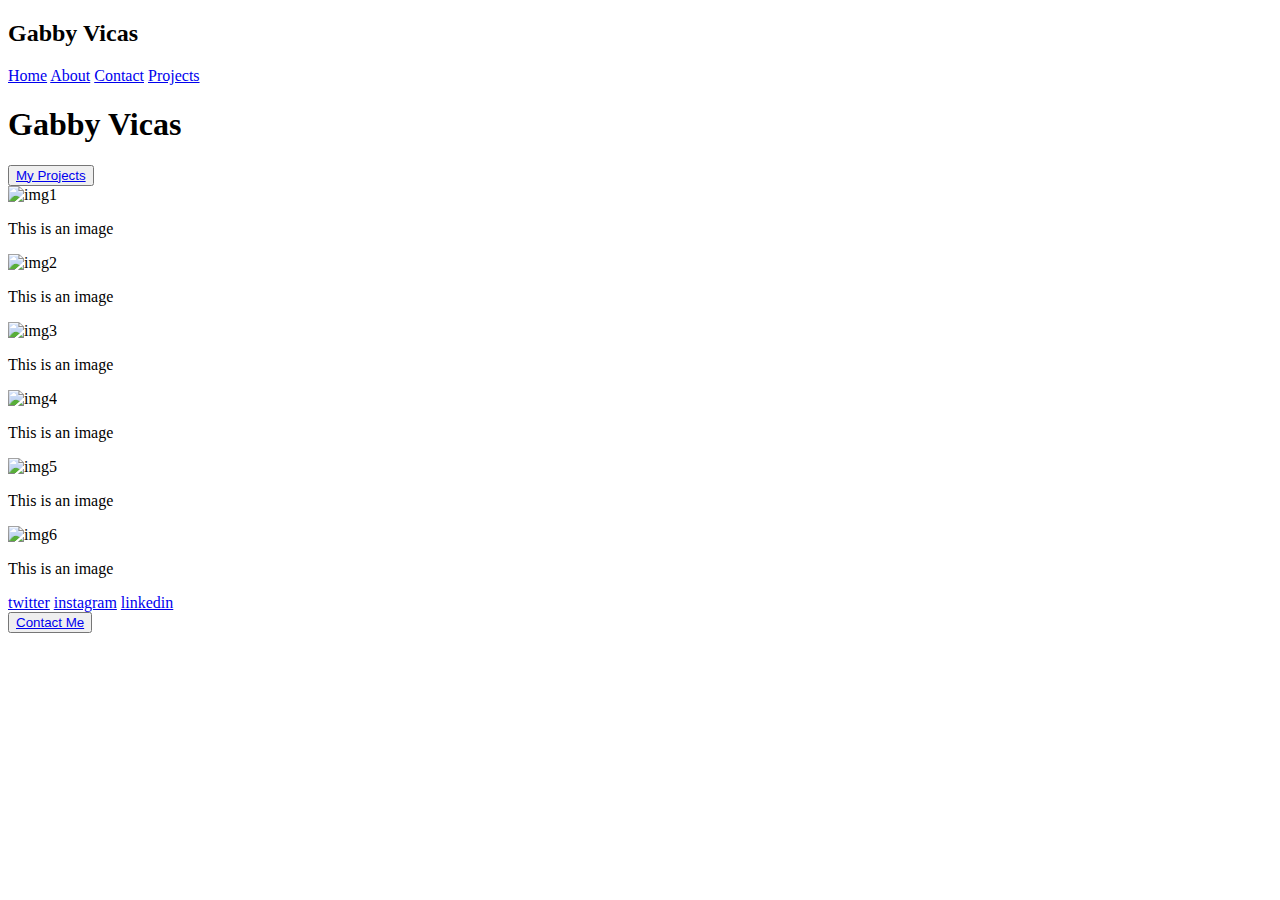
==== index.html @ d7843cb9 "changed navication links to folders on computer" ====
<!DOCTYPE html>
<html lang="en">
<head>
    <meta charset="UTF-8">
    <meta name="viewport" content="width=device-width, initial-scale=1.0">
    <link href="/Users/gabbyvicas/Documents/LambdaProjects/User-Interface-II/style/index.css" rel="stylesheet">
    <title>Home Page</title>
</head>
<body>
    <header>
    <nav>
        <div class="headername">
        <h2>Gabby Vicas</h2>
        </div>
        <div class="navmenu">
            <a href="index.html" class="homenav">Home</a>
                    <a href="about.html" class="aboutnav">About</a>
                    <a href="contact.html" class="contactnav">Contact</a>
                    <a href="projects.html" class="projectsnav">Projects</a>
        </div>
        </nav> 
     </header>
     <section class="mainheroimage">
        <div class="maintitle">
            <h1>Gabby Vicas</h1>
        </div>
            <button class="myprojectsbutton"><a href="projects.html">My Projects</a></button>
     </section>    
    <section class="projectimages">
        <div class="topimages">
        <div class="topleft">
            <img src="https://picsum.photos/400/400" alt="img1">
            <p>This is an image</p>
        </div>
        <div class="topcenter">
            <img src="https://picsum.photos/400/400" alt="img2">
            <p>This is an image</p>
        </div>
        <div class="topright">
            <img src="https://picsum.photos/400/400" alt="img3">
            <p>This is an image</p>
            </div>
        </div>
        <div class="bottomimages">
        <div class="bottomleft">
            <img src="https://picsum.photos/400/400" alt="img4">
            <p>This is an image</p>
        </div>
        <div class="bottomcenter">
            <img src="https://picsum.photos/400/400" alt="img5">
            <p>This is an image</p>
        </div>
        <div class="bottomright">
            <img src="https://picsum.photos/400/400" alt="img6">
            <p>This is an image</p>
            </div>
        </div>
    </section>
    <footer>
        <nav class="socialmedia">
            <a href="https://twitter.com/GabbyVicas">twitter</a>
            <a href="https://www.instagram.com/gabbyvicas/">instagram</a>
            <a href="https://www.linkedin.com/feed/">linkedin</a>
        </nav>
        <button class="footerbutton"><a href="contact.html">Contact Me</a></button>
    </footer>
</body>
</html>
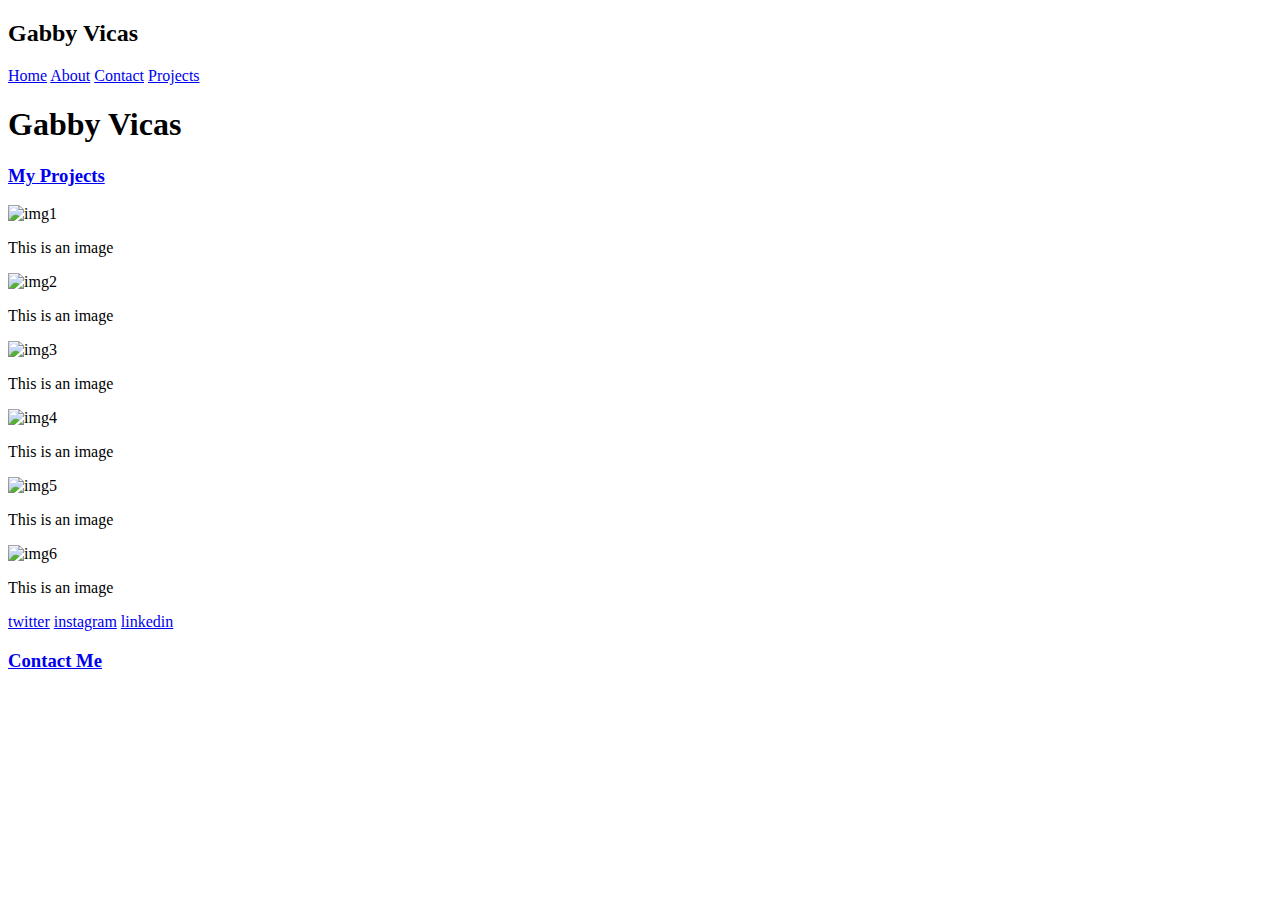
==== commit d700b7de: "changed html and css" ====
--- a/index.html
+++ b/index.html
@@ -2,7 +2,7 @@
 <html lang="en">
 <head>
     <meta charset="UTF-8">
-    <meta name="viewport" content="width=device-width, initial-scale=1.0">
+    <meta name="viewport" content="width=device-width, initial-scale=1.0"> 
     <link href="/Users/gabbyvicas/Documents/LambdaProjects/User-Interface-II/style/index.css" rel="stylesheet">
     <title>Home Page</title>
 </head>
@@ -10,24 +10,24 @@
     <header>
     <nav>
         <div class="headername">
-        <h2>Gabby Vicas</h2>
+            <h2>Gabby Vicas</h2>
         </div>
-        <div class="navmenu">
-            <a href="index.html" class="homenav">Home</a>
+            <div class="navmenu">
+                <a href="index.html" class="homenav">Home</a>
                     <a href="about.html" class="aboutnav">About</a>
                     <a href="contact.html" class="contactnav">Contact</a>
                     <a href="projects.html" class="projectsnav">Projects</a>
+            </div>
+    </nav> 
+     </header>
+<section class="mainheroimage">
+    <div class="maintitle">
+        <h1>Gabby Vicas</h1>
+        <div  class="myprojectslink">
+        <a href="projects.html"><h3>My Projects</h3></a>
         </div>
-        </nav> 
-     </header>
-     <section class="mainheroimage">
-        <div class="maintitle">
-            <h1>Gabby Vicas</h1>
-        </div>
-            <button class="myprojectsbutton"><a href="projects.html">My Projects</a></button>
      </section>    
     <section class="projectimages">
-        <div class="topimages">
         <div class="topleft">
             <img src="https://picsum.photos/400/400" alt="img1">
             <p>This is an image</p>
@@ -40,8 +40,6 @@
             <img src="https://picsum.photos/400/400" alt="img3">
             <p>This is an image</p>
             </div>
-        </div>
-        <div class="bottomimages">
         <div class="bottomleft">
             <img src="https://picsum.photos/400/400" alt="img4">
             <p>This is an image</p>
@@ -54,7 +52,6 @@
             <img src="https://picsum.photos/400/400" alt="img6">
             <p>This is an image</p>
             </div>
-        </div>
     </section>
     <footer>
         <nav class="socialmedia">
@@ -62,7 +59,7 @@
             <a href="https://www.instagram.com/gabbyvicas/">instagram</a>
             <a href="https://www.linkedin.com/feed/">linkedin</a>
         </nav>
-        <button class="footerbutton"><a href="contact.html">Contact Me</a></button>
+        <a href="contact.html"><h3>Contact Me</h3></a></button>
     </footer>
 </body>
 </html>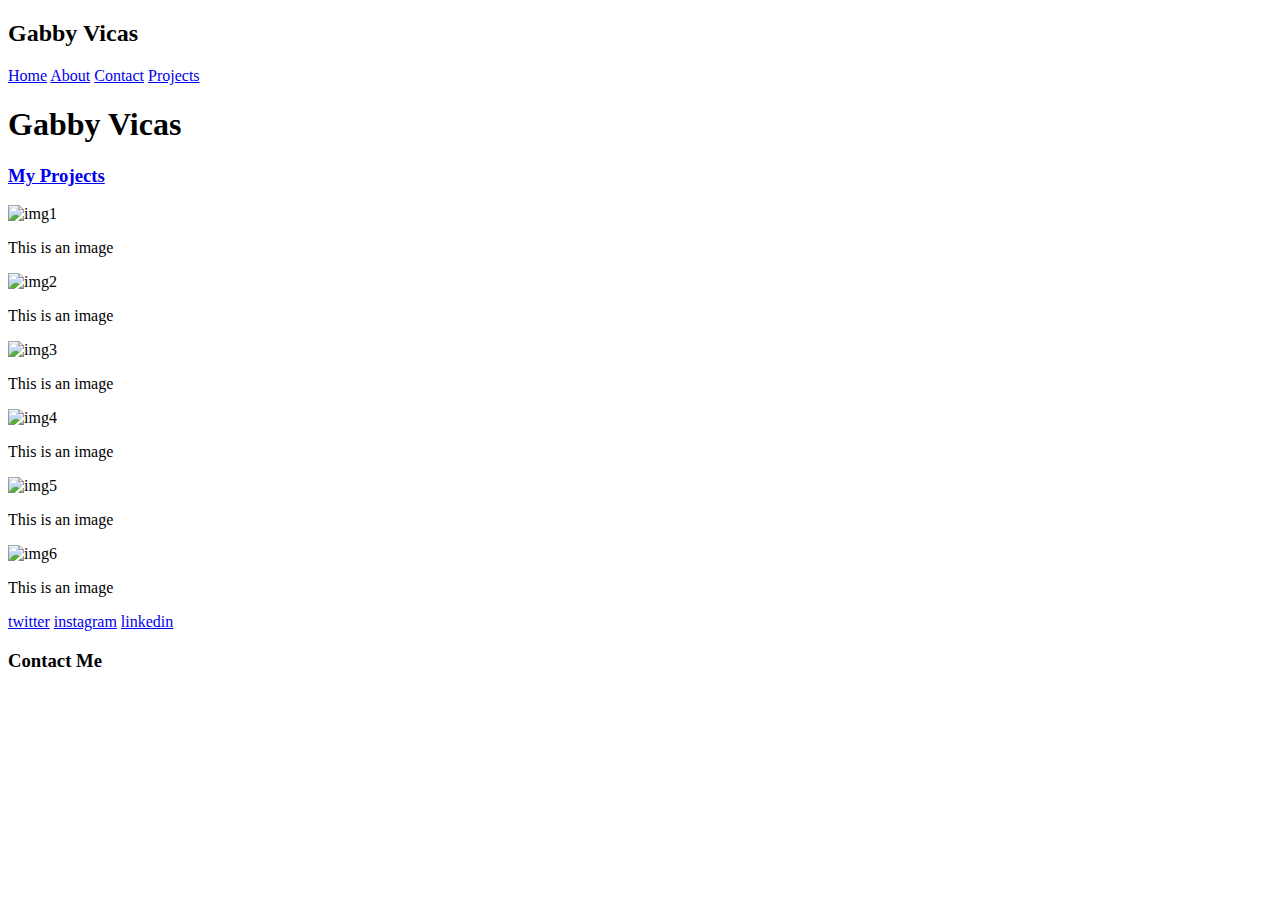
==== commit f4bd9831: "added more css and html" ====
--- a/index.html
+++ b/index.html
@@ -3,6 +3,7 @@
 <head>
     <meta charset="UTF-8">
     <meta name="viewport" content="width=device-width, initial-scale=1.0"> 
+    <link href="https://fonts.googleapis.com/css2?family=Indie+Flower&family=Lato&display=swap" rel="stylesheet">
     <link href="/Users/gabbyvicas/Documents/LambdaProjects/User-Interface-II/style/index.css" rel="stylesheet">
     <title>Home Page</title>
 </head>
@@ -23,43 +24,42 @@
 <section class="mainheroimage">
     <div class="maintitle">
         <h1>Gabby Vicas</h1>
-        <div  class="myprojectslink">
         <a href="projects.html"><h3>My Projects</h3></a>
-        </div>
-     </section>    
-    <section class="projectimages">
-        <div class="topleft">
-            <img src="https://picsum.photos/400/400" alt="img1">
-            <p>This is an image</p>
-        </div>
-        <div class="topcenter">
-            <img src="https://picsum.photos/400/400" alt="img2">
-            <p>This is an image</p>
-        </div>
-        <div class="topright">
-            <img src="https://picsum.photos/400/400" alt="img3">
-            <p>This is an image</p>
-            </div>
-        <div class="bottomleft">
-            <img src="https://picsum.photos/400/400" alt="img4">
-            <p>This is an image</p>
-        </div>
-        <div class="bottomcenter">
-            <img src="https://picsum.photos/400/400" alt="img5">
-            <p>This is an image</p>
-        </div>
-        <div class="bottomright">
-            <img src="https://picsum.photos/400/400" alt="img6">
-            <p>This is an image</p>
-            </div>
-    </section>
+    </div>
+</section>    
+<section class="projectimages">
+    <div class="topleft">
+        <img src="https://picsum.photos/400/400" alt="img1">
+        <p>This is an image</p>
+    </div>
+    <div class="topcenter">
+        <img src="https://picsum.photos/400/400" alt="img2">
+        <p>This is an image</p>
+    </div>
+    <div class="topright">
+       <img src="https://picsum.photos/400/400" alt="img3">
+        <p>This is an image</p>
+    </div>
+    <div class="bottomleft">
+        <img src="https://picsum.photos/400/400" alt="img4">
+        <p>This is an image</p>
+    </div>
+    <div class="bottomcenter">
+     <img src="https://picsum.photos/400/400" alt="img5">
+     <p>This is an image</p>
+    </div>
+    <div class="bottomright">
+        <img src="https://picsum.photos/400/400" alt="img6">
+         <p>This is an image</p>
+    </div>
+</section>
     <footer>
         <nav class="socialmedia">
             <a href="https://twitter.com/GabbyVicas">twitter</a>
             <a href="https://www.instagram.com/gabbyvicas/">instagram</a>
             <a href="https://www.linkedin.com/feed/">linkedin</a>
         </nav>
-        <a href="contact.html"><h3>Contact Me</h3></a></button>
+        <h3>Contact Me</h3></a>
     </footer>
 </body>
 </html>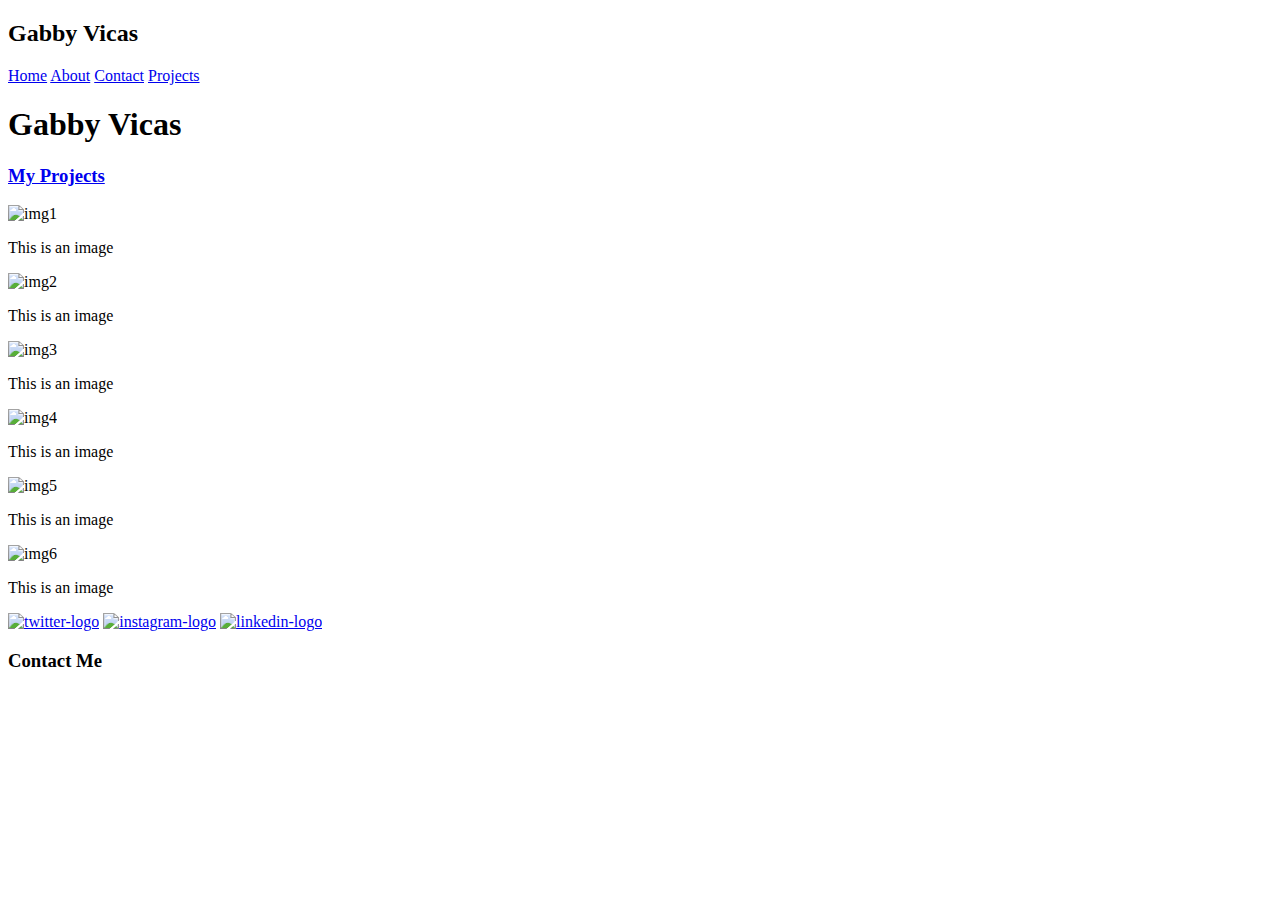
==== commit 45aff913: "added responsive design" ====
--- a/index.html
+++ b/index.html
@@ -4,7 +4,7 @@
     <meta charset="UTF-8">
     <meta name="viewport" content="width=device-width, initial-scale=1.0"> 
     <link href="https://fonts.googleapis.com/css2?family=Indie+Flower&family=Lato&display=swap" rel="stylesheet">
-    <link href="/Users/gabbyvicas/Documents/LambdaProjects/User-Interface-II/style/index.css" rel="stylesheet">
+    <link href="../User-Interface-II/style/index.css" rel="stylesheet">
     <title>Home Page</title>
 </head>
 <body>
@@ -54,12 +54,15 @@
     </div>
 </section>
     <footer>
-        <nav class="socialmedia">
-            <a href="https://twitter.com/GabbyVicas">twitter</a>
-            <a href="https://www.instagram.com/gabbyvicas/">instagram</a>
-            <a href="https://www.linkedin.com/feed/">linkedin</a>
-        </nav>
-        <h3>Contact Me</h3></a>
+        <div class="socialmedialinks">
+            <a href="https://twitter.com/GabbyVicas" target="_blank"><img src="../User-Interface-II/images/iconmonstr-twitter-1-240.png" alt="twitter-logo"></a>
+            <a href="https://www.instagram.com/gabbyvicas/" target="_blank"><img src="../User-Interface-II/images/iconmonstr-instagram-11-240.png" alt="instagram-logo"></a>
+            <a href="https://www.linkedin.com/feed/" target="_blank"><img src="../User-Interface-II/images/iconmonstr-linkedin-3-240.png" alt="linkedin-logo"></a>
+        </div>
+        <div class="contactlink">
+            <h3>Contact Me</h3>
+        </div>
+        
     </footer>
 </body>
 </html>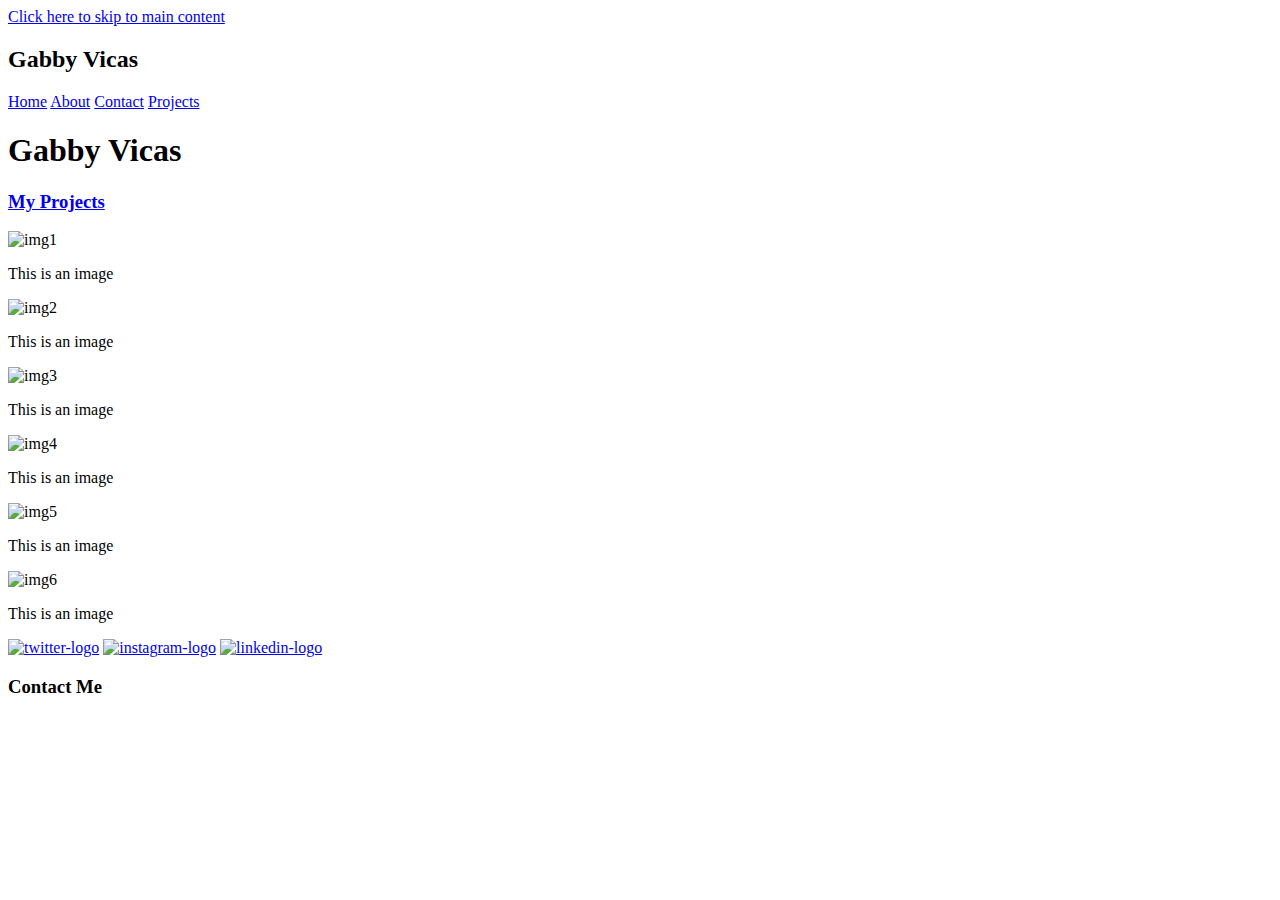
==== commit cd417f50: "added accecibility html/css" ====
--- a/index.html
+++ b/index.html
@@ -8,6 +8,7 @@
     <title>Home Page</title>
 </head>
 <body>
+    <a class="visually-hidden" href="#main-content">Click here to skip to main content</a>
     <header>
     <nav>
         <div class="headername">
@@ -21,6 +22,7 @@
             </div>
     </nav> 
      </header>
+     <span id="main-content"></span>
 <section class="mainheroimage">
     <div class="maintitle">
         <h1>Gabby Vicas</h1>
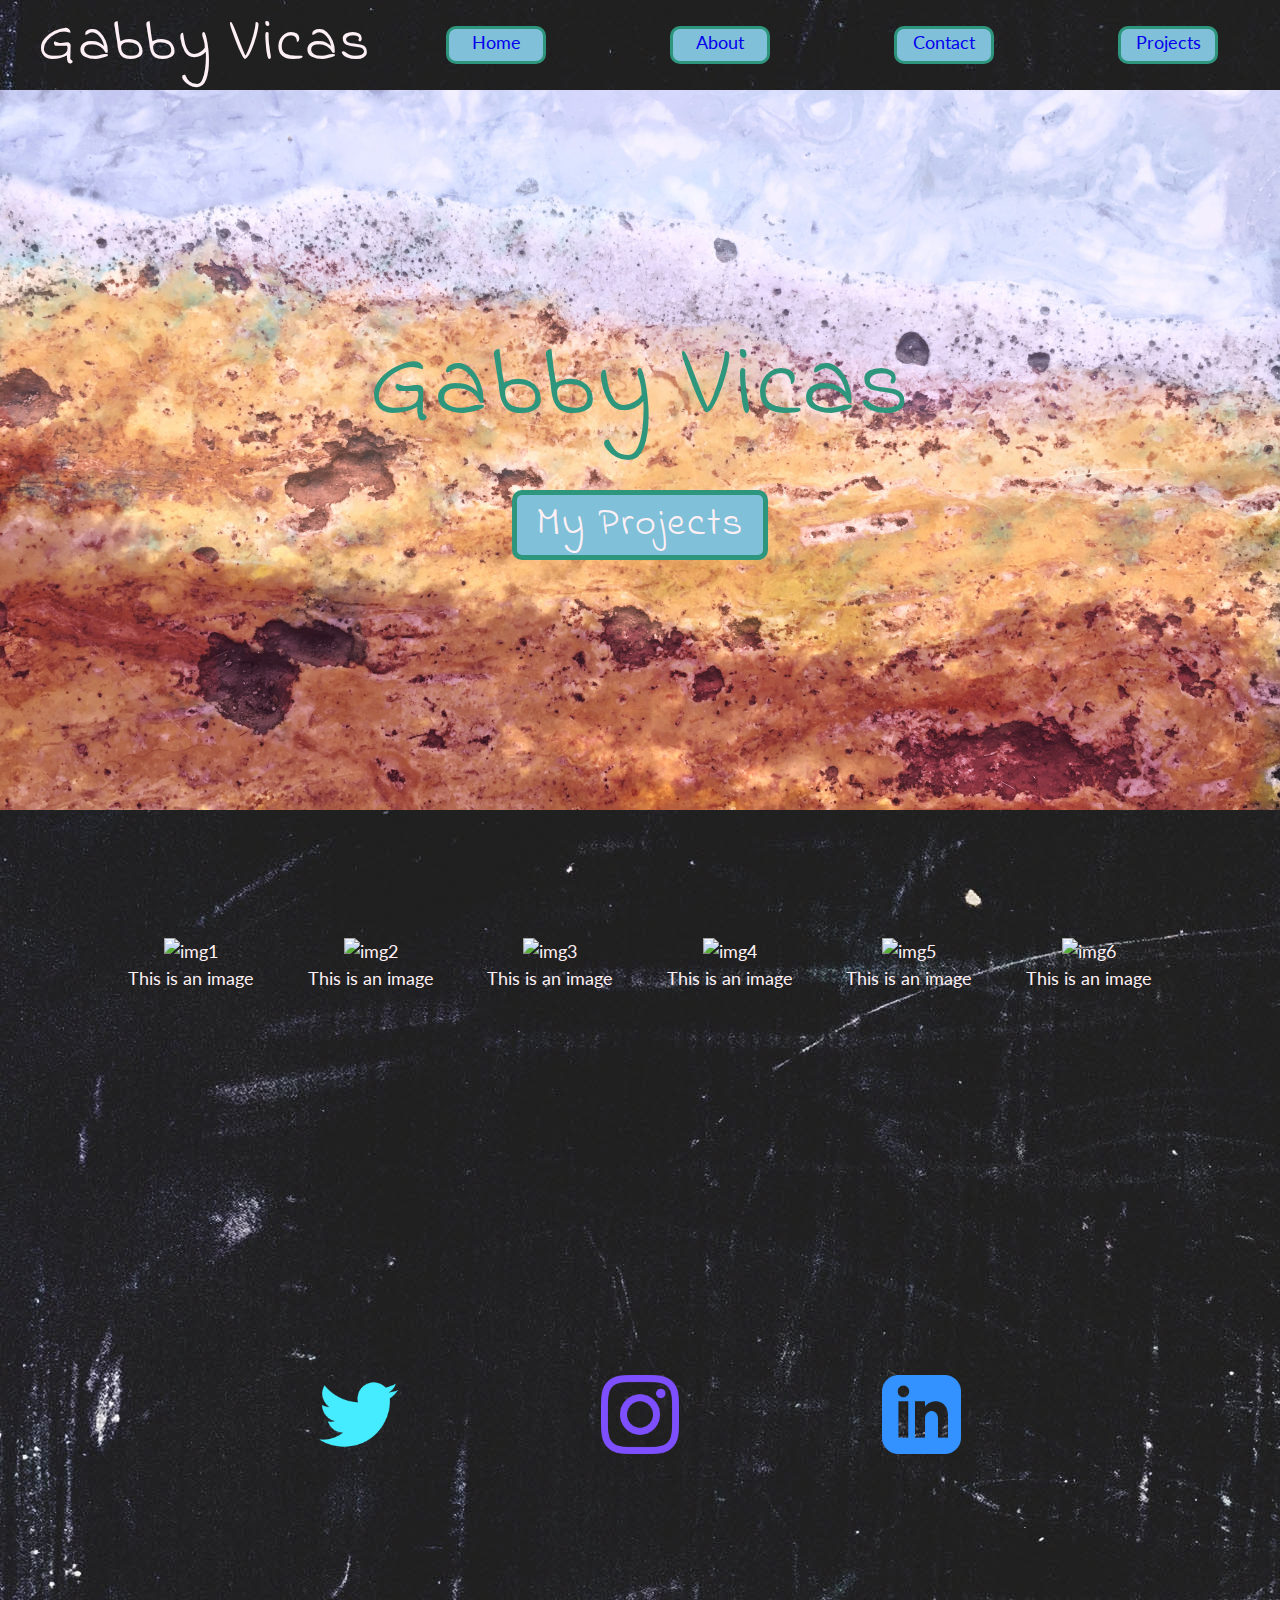
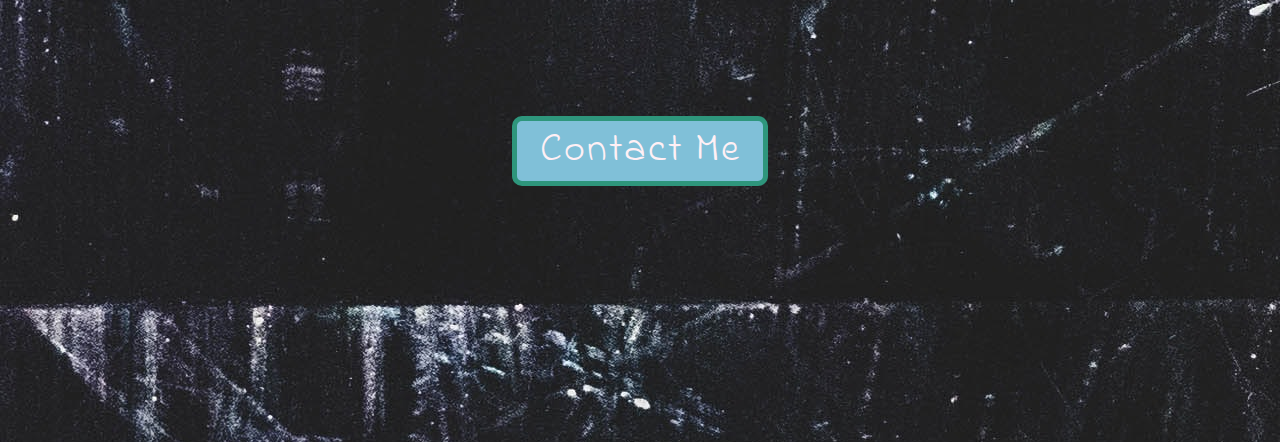
==== commit bc0317b2: "fixed styling issues" ====
--- a/index.html
+++ b/index.html
@@ -4,7 +4,7 @@
     <meta charset="UTF-8">
     <meta name="viewport" content="width=device-width, initial-scale=1.0"> 
     <link href="https://fonts.googleapis.com/css2?family=Indie+Flower&family=Lato&display=swap" rel="stylesheet">
-    <link href="../User-Interface-II/style/index.css" rel="stylesheet">
+    <link href="./style/index.css" rel="stylesheet">
     <title>Home Page</title>
 </head>
 <body>
@@ -57,9 +57,9 @@
 </section>
     <footer>
         <div class="socialmedialinks">
-            <a href="https://twitter.com/GabbyVicas" target="_blank"><img src="../User-Interface-II/images/iconmonstr-twitter-1-240.png" alt="twitter-logo"></a>
-            <a href="https://www.instagram.com/gabbyvicas/" target="_blank"><img src="../User-Interface-II/images/iconmonstr-instagram-11-240.png" alt="instagram-logo"></a>
-            <a href="https://www.linkedin.com/feed/" target="_blank"><img src="../User-Interface-II/images/iconmonstr-linkedin-3-240.png" alt="linkedin-logo"></a>
+            <a href="https://twitter.com/GabbyVicas" target="_blank"><img src="/images/iconmonstr-twitter-1-240.png" alt="twitter-logo"></a>
+            <a href="https://www.instagram.com/gabbyvicas/" target="_blank"><img src="./images/iconmonstr-instagram-11-240.png" alt="instagram-logo"></a>
+            <a href="https://www.linkedin.com/feed/" target="_blank"><img src="./images/iconmonstr-linkedin-3-240.png" alt="linkedin-logo"></a>
         </div>
         <div class="contactlink">
             <h3>Contact Me</h3>
--- a/style/index.css
+++ b/style/index.css
@@ -0,0 +1,298 @@
+/* css reset*/
+
+html, body, div, span, applet, object, iframe,
+h1, h2, h3, h4, h5, h6, p, blockquote, pre,
+a, abbr, acronym, address, big, cite, code,
+del, dfn, em, img, ins, kbd, q, s, samp,
+small, strike, strong, sub, sup, tt, var,
+b, u, i, center,
+dl, dt, dd, ol, ul, li,
+fieldset, form, label, legend,
+table, caption, tbody, tfoot, thead, tr, th, td,
+article, aside, canvas, details, embed, 
+figure, figcaption, footer, header, hgroup, 
+menu, nav, output, ruby, section, summary,
+time, mark, audio, video {
+	margin: 0;
+	padding: 0;
+	/*border: 0;*/
+	font-size: 100%;
+	font: inherit;
+	vertical-align: baseline;
+}
+/* HTML5 display-role reset for older browsers */
+article, aside, details, figcaption, figure, 
+footer, header, hgroup, menu, nav, section {
+	display: block;
+}
+body {
+    line-height: 1;
+    background-image: url(../images/blackbackground.jpg)
+}
+ol, ul {
+	list-style: none;
+}
+blockquote, q {
+	quotes: none;
+}
+blockquote:before, blockquote:after,
+q:before, q:after {
+	content: '';
+	content: none;
+}
+table {
+	border-collapse: collapse;
+	border-spacing: 0;
+}
+*{box-sizing:border-box;
+max-width:100%;
+/*border: 1px solid aquamarine;*/
+}
+
+/*start of CSS*/
+
+/*general styles*/
+.visually-hidden {
+    clip: rect(0 0 0 0);
+    clip-path: inset(50%);
+    height: 1px;
+    overflow: hidden;
+    position: absolute;
+    white-space: nowrap;
+    width: 1px;
+  }
+
+html{
+  font-size:62.5%;
+}
+body{
+    font-size:1.8rem;
+    line-height:1.5;
+    font-family: 'Lato', sans-serif;
+    color: lavenderblush;
+}
+h1, h2, h3, h4, h5, h6{
+    letter-spacing: 2px;
+    font-family: 'Indie Flower', cursive;
+}
+h1{
+    font-size:10rem;
+    color:rgb(46, 150, 124);
+}
+h2{
+    font-size: 6rem;
+    color: lavenderblush;
+}
+h3{
+    font-size: 4rem;
+    color: lavenderblush;
+}
+a{
+    text-decoration: none;
+}
+
+/*header styles*/
+nav{
+    display: flex;
+    justify-content: space-between;
+    width:100%;
+}
+.headername{
+    margin-left: 3%;
+}
+.navmenu{
+    display: flex;
+   justify-content: space-around;
+   width: 70%;
+   margin: 2% 0;
+}
+.homenav{
+    width:100px;
+    padding 1%;
+    border-radius:10px;
+    border:3px solid rgb(46, 150, 124);
+    text-align: center;
+    background-color: #80C0D8;
+}
+.aboutnav{
+    width:100px;
+    padding 1%;
+    border-radius:10px;
+    border:3px solid rgb(46, 150, 124);
+    text-align: center;
+    background-color: #80C0D8;
+}
+.contactnav{
+    width:100px;
+    padding 1%;
+    border-radius:10px;
+    border:3px solid rgb(46, 150, 124);
+    text-align: center;
+    background-color: #80C0D8;
+}
+.projectsnav{
+    width:100px;
+    padding 1%;
+    border-radius:10px;
+    border:3px solid rgb(46, 150, 124);
+    text-align: center;
+    background-color: #80C0D8;
+}
+
+/*scroll image & title*/
+
+.maintitle{
+    display: flex;
+    flex-direction: column;
+    justify-content: center;
+    text-align: center;
+    }
+
+.maintitle h3{
+    background-color: #80C0D8;
+    margin: 2% 40%;
+    border-radius: 10px;
+    border: 5px rgb(46, 150, 124) solid;
+    padding: 0%;
+}
+.maintitle h3:hover{
+    background-color: rgb(46, 150, 124);
+    color: white;
+    border: 5px #80C0D8 solid;
+}
+
+.mainheroimage{
+   display: flex;
+   background-image: url('../images/multicoloredbackground.jpg');
+   background-size: cover;
+   background-position: center top;
+   background-attachment:fixed;
+   height:80vh;
+   justify-content: center;
+   flex-direction: column;
+}
+
+/*middle section*/
+.projectimages{
+    display:flex;
+    flex-wrap: wrap;
+    justify-content: space-between;
+    margin:10%;
+    text-align: center;
+}
+
+/*footer*/
+footer{
+display: flex;
+flex-direction: column;
+text-align: center;
+}
+
+.socialmedialinks{ 
+    display: flex;
+    justify-content: space-between;
+    margin: 10% 15%;
+    padding: 2%;
+}
+
+footer a{
+    padding: 12%;
+}
+
+.contactlink{
+    margin-bottom: 20%;
+    margin-left: 40%;
+    margin-right: 40%;
+    background-color: #80C0D8;
+    border-radius: 10px;
+    border: 5px rgb(46, 150, 124) solid;
+}
+
+.contactlink:hover{
+    background-color: rgb(46, 150, 124);
+    color: white;
+    border: 5px #80C0D8 solid;
+}
+
+/*about me css*/
+.aboutmeheader{ 
+    text-align: center;
+}
+.heroimageabout{ 
+   background-image: url(../images/chicagotrain.jpg);
+   background-size: cover;
+   background-position: center;
+   background-attachment:fixed;
+   height:80vh;
+   display: flex;
+   justify-content: center;
+}
+
+.aboutmeinfo{
+    text-align: center;
+}
+
+
+/*sizing css*/
+/*sizing for 800px*/
+@media(max-width: 800px){
+    nav{
+      flex-direction: column;
+      align-items: center;
+      margin-top: 5%;
+    }
+    .navmenu{
+      flex-direction: column;
+      align-items: center;
+      padding: 1%;
+    }
+    .homenav{
+      margin: 1%;
+    }
+    .aboutnav{
+      margin: 1%;
+    }
+    .contactnav{
+      margin: 1%;
+    }
+    .projectsnav{
+      margin: 1%;
+    }
+    .maintitle h3{
+      width: 30%;
+    }
+    .topleft{
+      width: 40%;
+    }
+    .topright{
+      width:40%;
+    }
+    .topcenter{
+      width:40%;
+    }
+    .bottomleft{
+      width: 40%;
+    }
+    .bottomcenter{
+      width: 40%;
+    }
+    .bottomright{
+      width: 40%;
+    }
+    .contactlink{
+      width:30%;
+    }
+  }
+  /*css for 500px*/
+  @media(max-width: 500px){
+    .maintitle h3{
+      width: 50%;
+      margin-left: 27%;
+    }
+    .socialmedialinks{
+      justify-content: center;
+    }
+    .contactlink{
+      width: 50%;
+      margin-left: 27%;
+    }  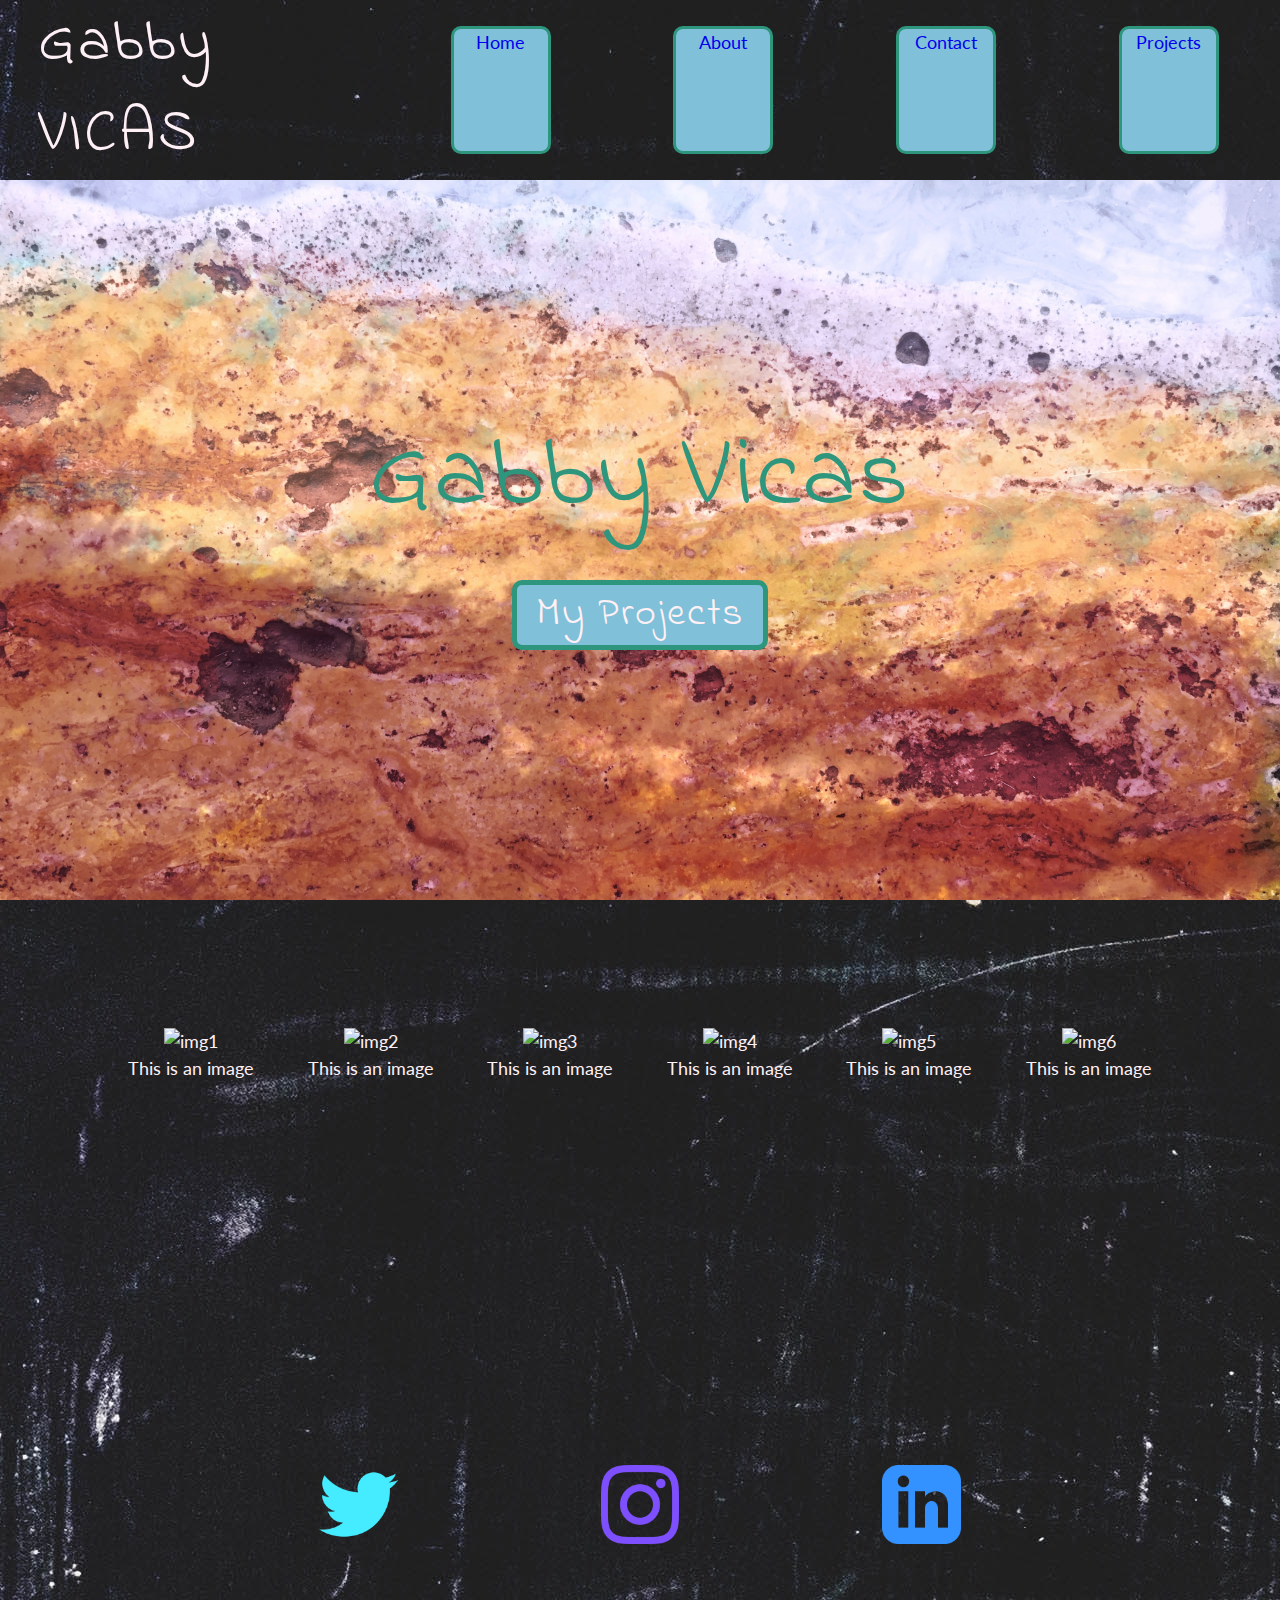
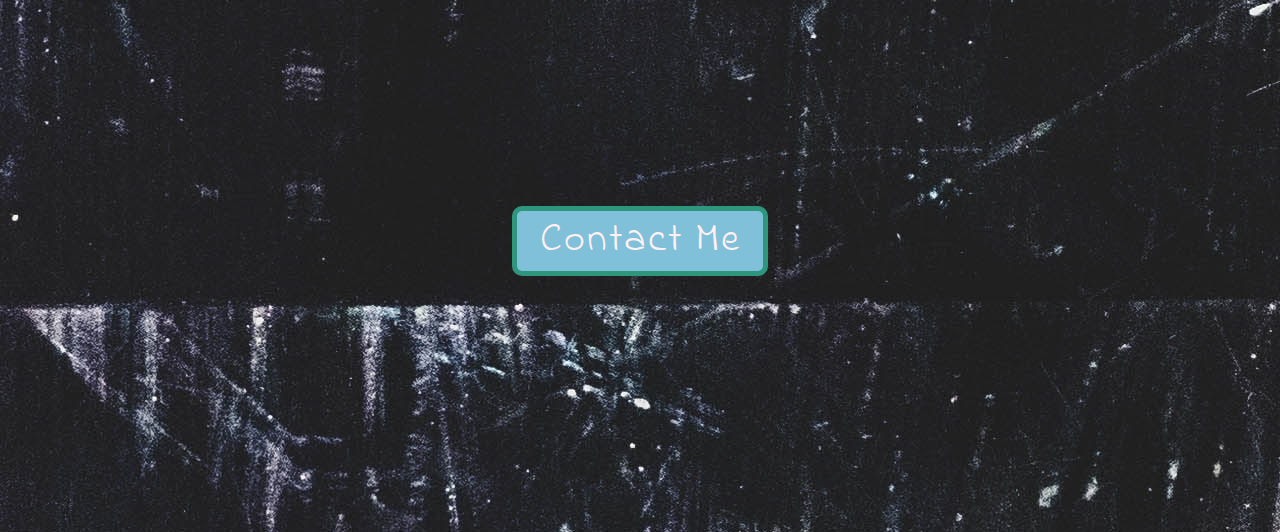
==== commit de05e9a5: "testing;" ====
--- a/index.html
+++ b/index.html
@@ -12,7 +12,7 @@
     <header>
     <nav>
         <div class="headername">
-            <h2>Gabby Vicas</h2>
+            <h2>Gabby VICAS</h2>
         </div>
             <div class="navmenu">
                 <a href="index.html" class="homenav">Home</a>
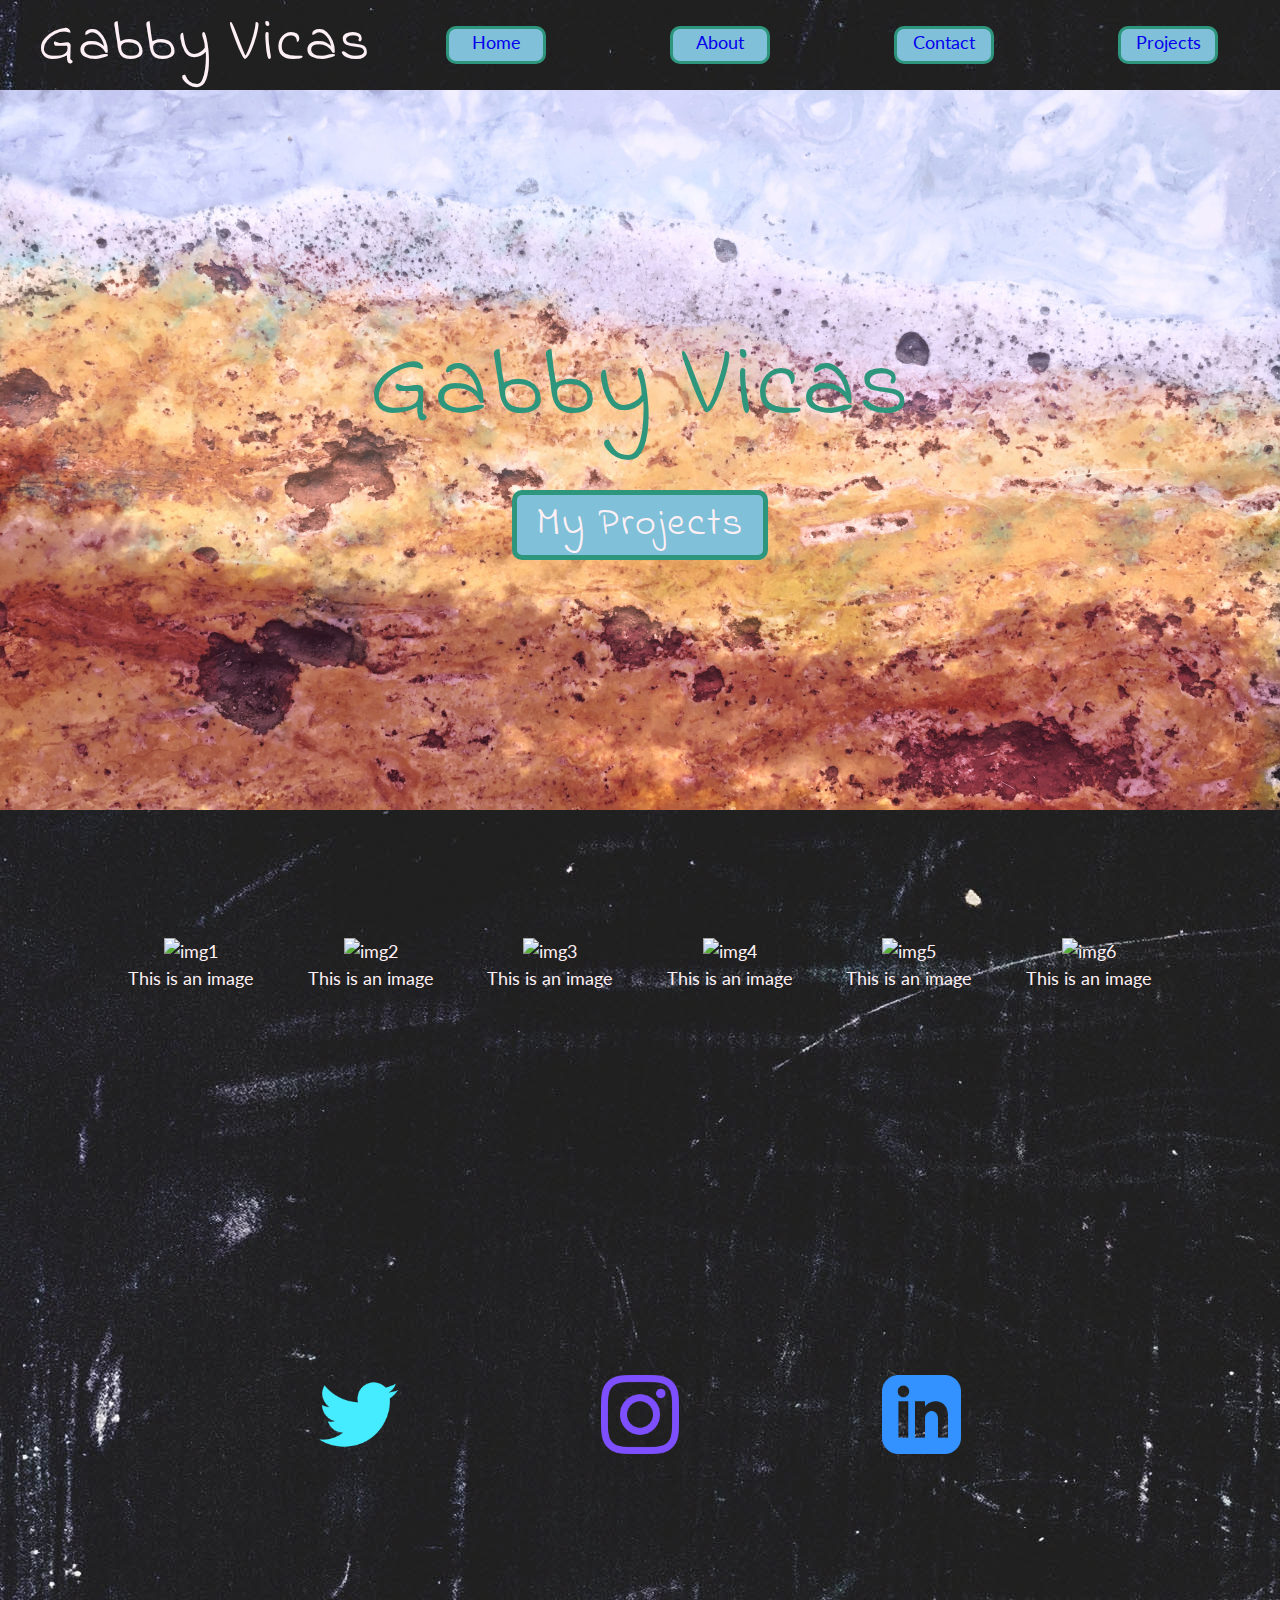
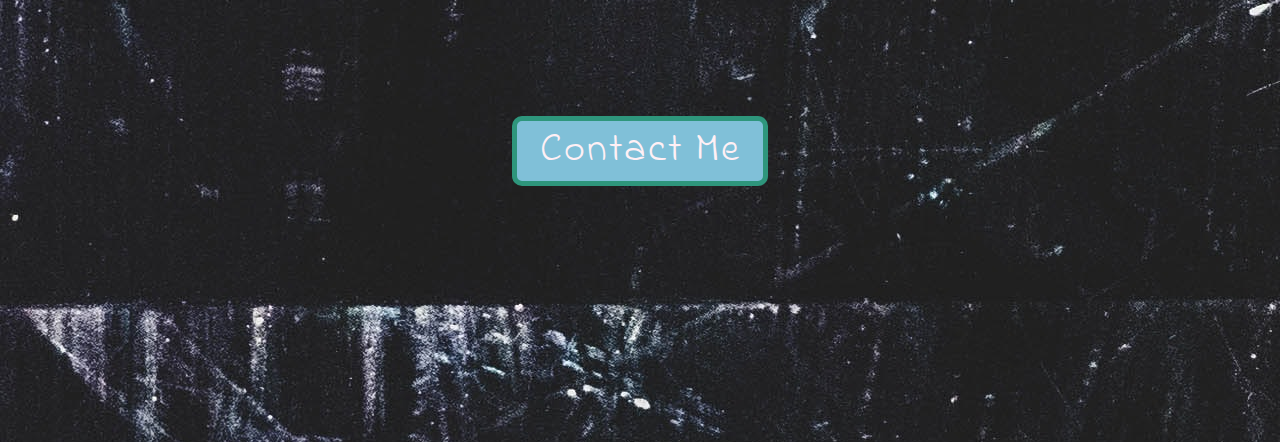
==== commit f6f4ae47: "testing" ====
--- a/index.html
+++ b/index.html
@@ -12,7 +12,7 @@
     <header>
     <nav>
         <div class="headername">
-            <h2>Gabby VICAS</h2>
+            <h2>Gabby Vicas</h2>
         </div>
             <div class="navmenu">
                 <a href="index.html" class="homenav">Home</a>
